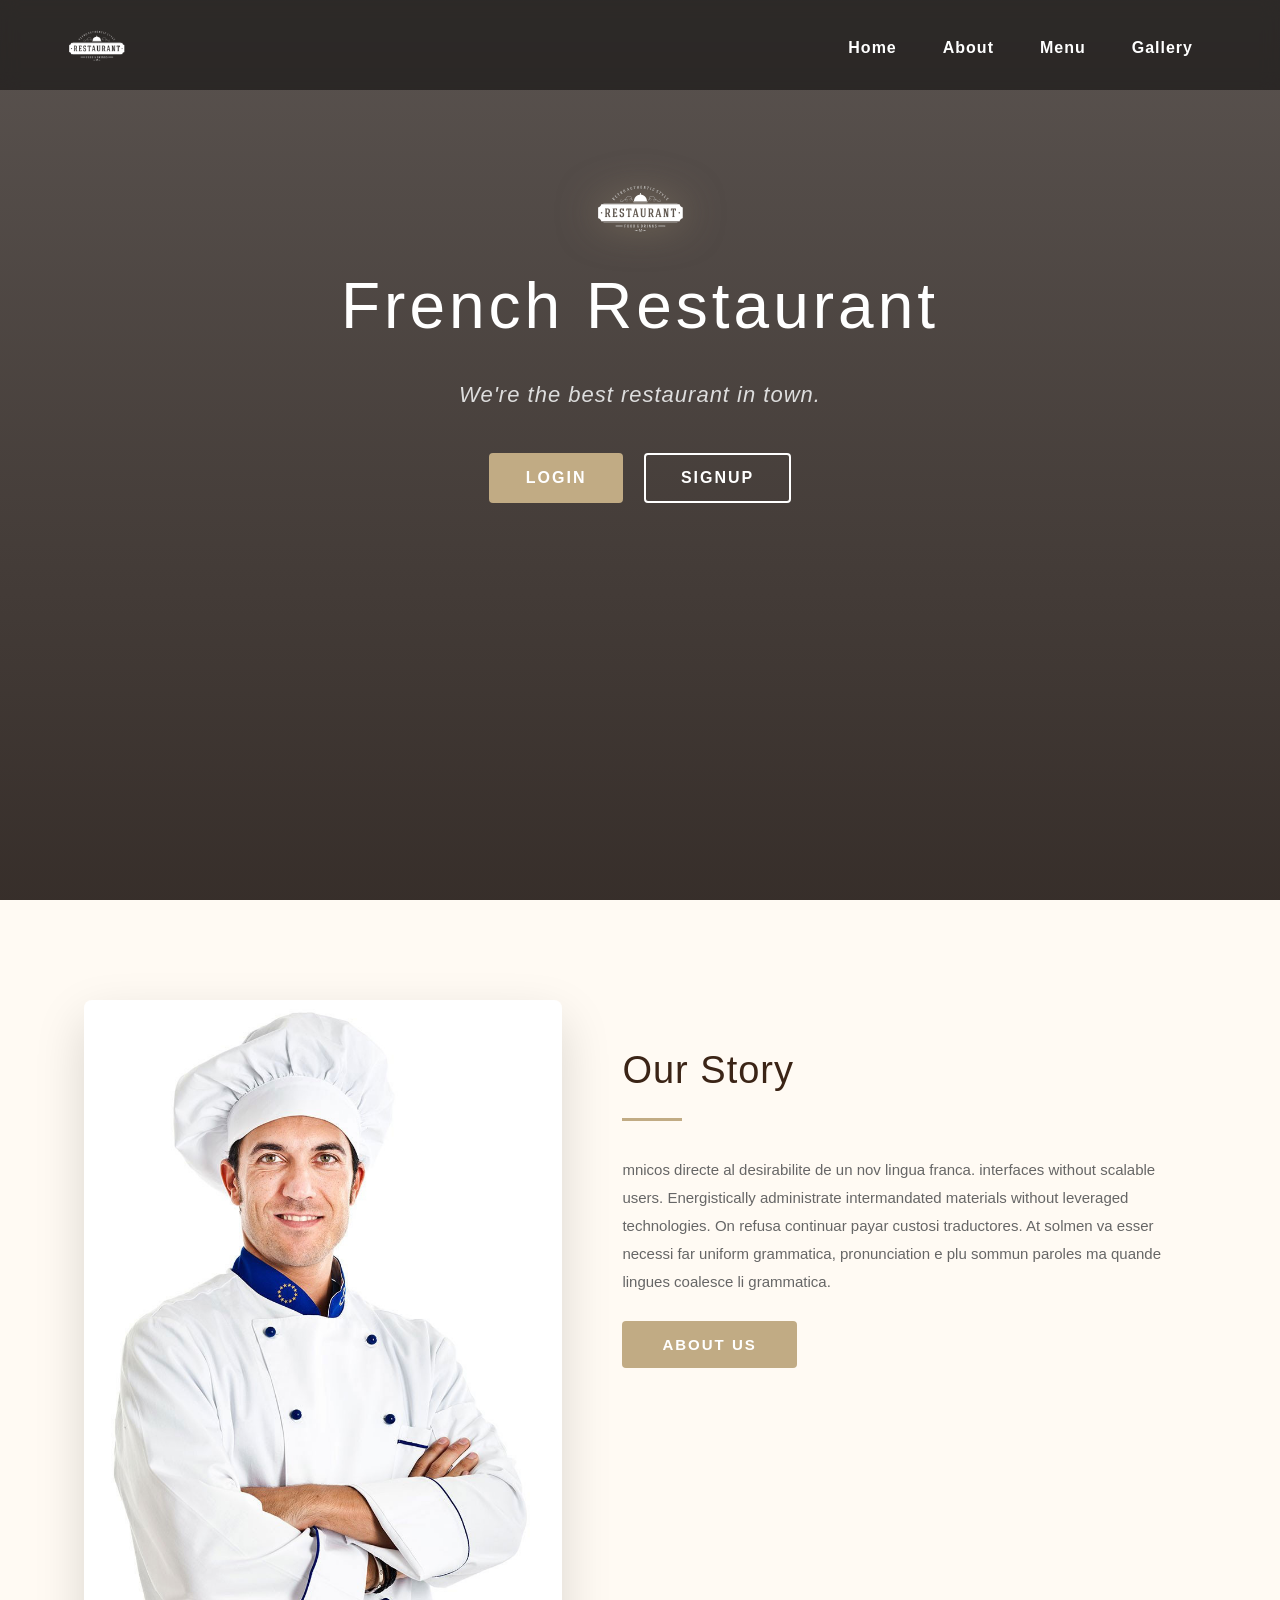
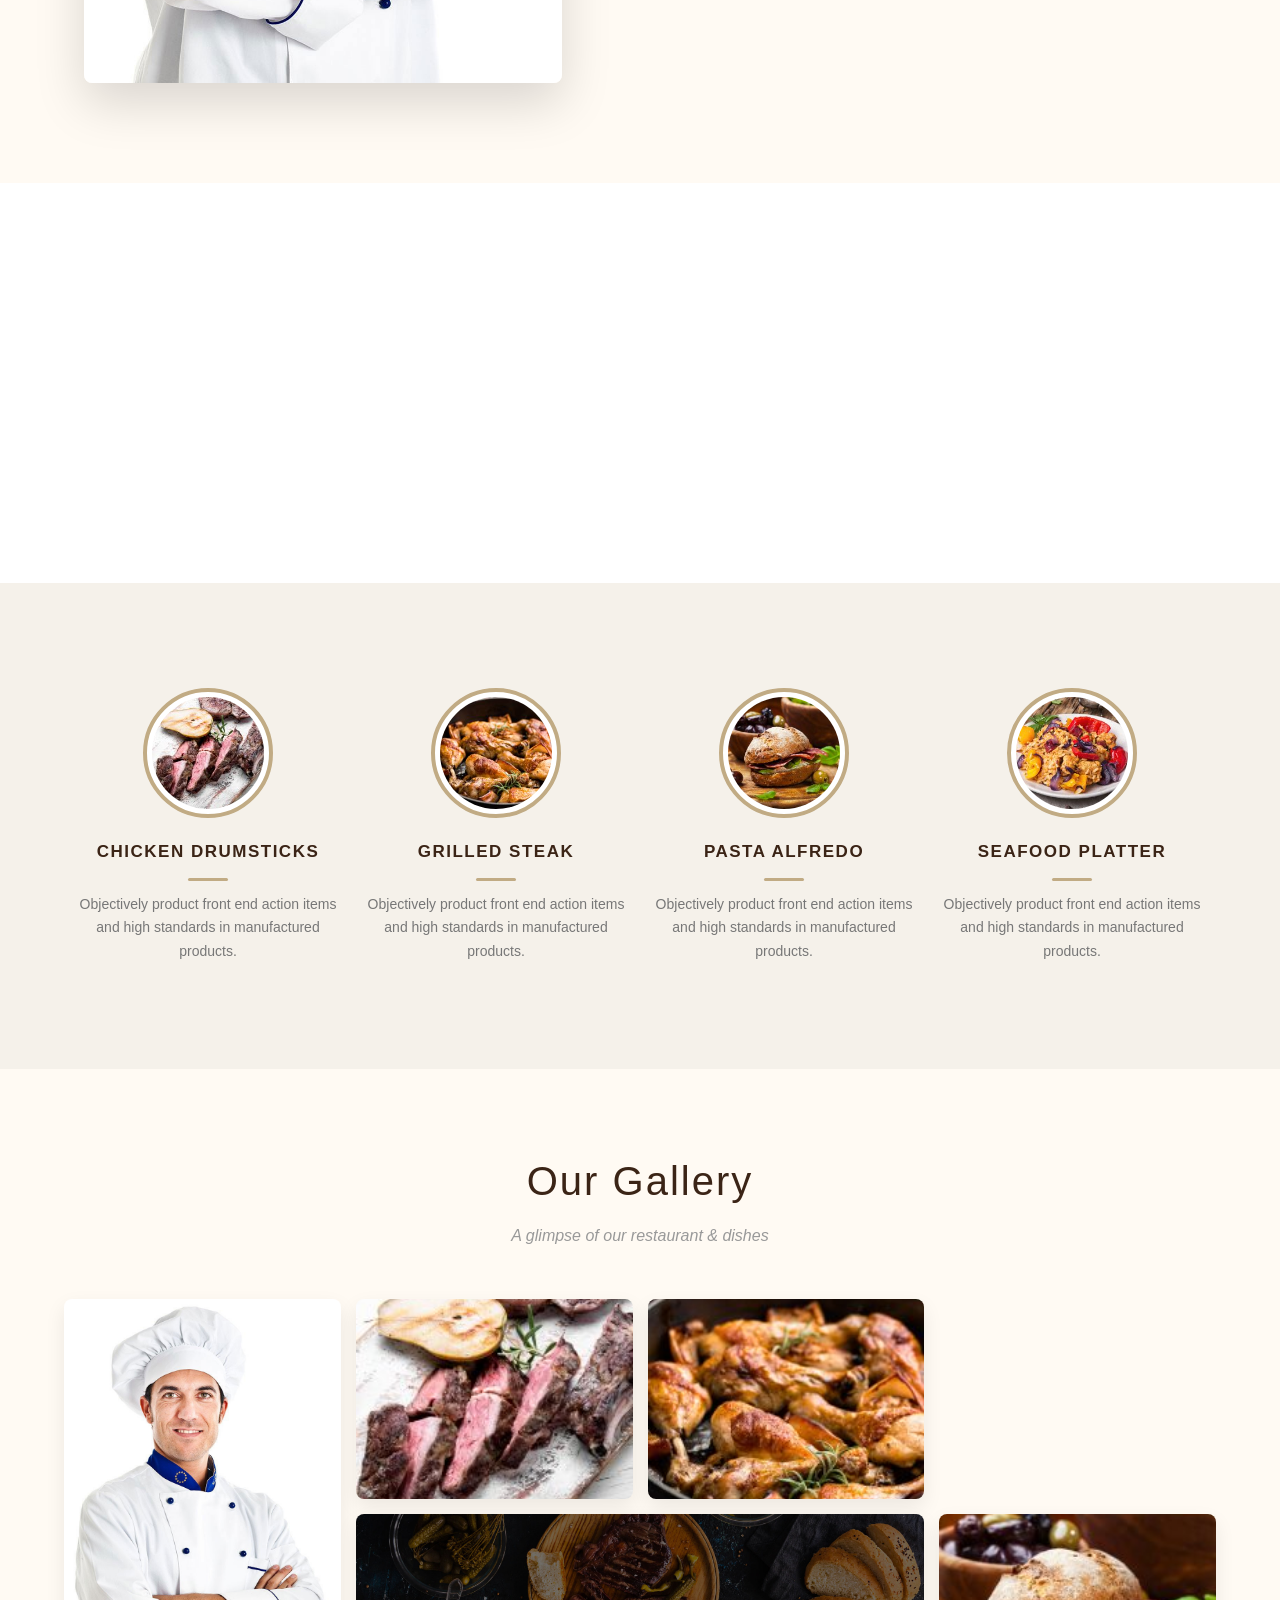
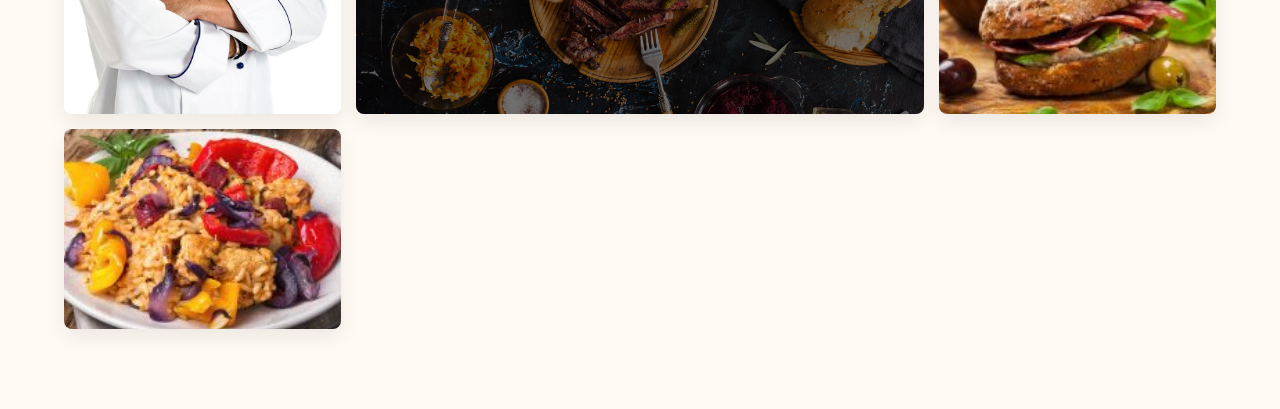
==== index.html @ 3e3e062f "demo site" ====
<!DOCTYPE html>
<html lang="en">

<head>
    <meta charset="UTF-8">
    <meta name="viewport" content="width=device-width, initial-scale=1.0">
    <link rel="stylesheet" href="css/main.css">
    <title>French Restaurant</title>
</head>

<body>

    <!-- ============ NAVBAR + HERO ============ -->
    <div class="home">
        <div class="navbar">
            <div class="container">
                <div class="logo">
                    <img src="images/restaurant.png" alt="logo">
                </div>
                <div class="menu">
                    <ul>
                        <li><a href="index.html">Home</a></li>
                        <li><a href="#chef">About</a></li>
                        <li><a href="#meals">Menu</a></li>
                        <li><a href="#gallery">Gallery</a></li>
                        <div class="clr"></div>
                    </ul>
                </div>
                <div class="clr"></div>
            </div>
        </div>

        <!-- ============ HERO CAPTION ============ -->
        <div class="caption">
            <img src="images/restaurant.png" alt="">
            <h1>French Restaurant</h1>
            <p>We're the best restaurant in town.</p>
            <button class="btn1" onclick="window.location.href='pages/Auth/login.html'">Login</button>
            <button class="btn2" onclick="window.location.href='pages/Auth/signUp.html'">SignUp</button>
        </div>
    </div>

    <!-- ============ OUR STORY ============ -->
    <div class="chef" id="chef">
        <div class="chef-img">
            <img src="images/chef-2.jpg" alt="chef">
        </div>
        <div class="chef-info">
            <h3>Our Story</h3>
            <p>
                mnicos directe al desirabilite de un nov lingua franca. interfaces without scalable users. Energistically administrate intermandated materials without leveraged technologies. On refusa continuar payar custosi traductores. At solmen va esser necessi far
                uniform grammatica, pronunciation e plu sommun paroles ma quande lingues coalesce li grammatica.
            </p>
            <button>About Us</button>
        </div>
        <div class="clr"></div>
    </div>

    <div class="layer"></div>

    <!-- ============ MEALS ============ -->
    <div class="meals" id="meals">
        <div class="meal">
            <img src="images/rigel-food-sec-2-img1-200x200.jpg" alt="food">
            <h3>Chicken Drumsticks</h3>
            <div class="brdr"></div>
            <p>Objectively product front end action items and high standards in manufactured products.</p>
        </div>
        <div class="meal">
            <img src="images/rigel-food-sec-2-img3-200x200.jpg" alt="food">
            <h3>Grilled Steak</h3>
            <div class="brdr"></div>
            <p>Objectively product front end action items and high standards in manufactured products.</p>
        </div>
        <div class="meal">
            <img src="images/rigel-food-sec-2-img4-200x200.jpg" alt="food">
            <h3>Pasta Alfredo</h3>
            <div class="brdr"></div>
            <p>Objectively product front end action items and high standards in manufactured products.</p>
        </div>
        <div class="meal">
            <img src="images/rigel-food-sec-2-img5-200x200.jpg" alt="food">
            <h3>Seafood Platter</h3>
            <div class="brdr"></div>
            <p>Objectively product front end action items and high standards in manufactured products.</p>
        </div>
        <div class="clr"></div>
    </div>

    <!-- ============ GALLERY ============ -->
    <div class="gallery" id="gallery">
        <div class="container">

            <h2 class="gallery-title">Our Gallery</h2>
            <p class="gallery-sub">A glimpse of our restaurant &amp; dishes</p>

            <div class="gallery-grid">

                <div class="g-item g-tall" data-img="images/chef-2.jpg" data-title="Our Master Chef" data-desc="Meet our head chef with over 25 years of experience in French cuisine.">
                    <img src="images/chef-2.jpg" alt="chef">
                    <div class="g-overlay"><span>+</span></div>
                </div>

                <div class="g-item" data-img="images/rigel-food-sec-2-img1-200x200.jpg" data-title="Chicken Drumsticks" data-desc="Tender chicken drumsticks marinated with French herbs and spices.">
                    <img src="images/rigel-food-sec-2-img1-200x200.jpg" alt="dish">
                    <div class="g-overlay"><span>+</span></div>
                </div>

                <div class="g-item" data-img="images/rigel-food-sec-2-img3-200x200.jpg" data-title="Grilled Steak" data-desc="Premium cut steak grilled to perfection, served with red wine sauce.">
                    <img src="images/rigel-food-sec-2-img3-200x200.jpg" alt="dish">
                    <div class="g-overlay"><span>+</span></div>
                </div>

                <div class="g-item g-wide" data-img="images/bg.jpg" data-title="Our Restaurant" data-desc="A warm and elegant atmosphere that makes every visit unforgettable.">
                    <img src="images/bg.jpg" alt="restaurant">
                    <div class="g-overlay"><span>+</span></div>
                </div>

                <div class="g-item" data-img="images/rigel-food-sec-2-img4-200x200.jpg" data-title="Pasta Alfredo" data-desc="Creamy Alfredo pasta with parmesan cheese and fresh herbs.">
                    <img src="images/rigel-food-sec-2-img4-200x200.jpg" alt="dish">
                    <div class="g-overlay"><span>+</span></div>
                </div>

                <div class="g-item" data-img="images/rigel-food-sec-2-img5-200x200.jpg" data-title="Seafood Platter" data-desc="Fresh seafood selection served with lemon butter sauce.">
                    <img src="images/rigel-food-sec-2-img5-200x200.jpg" alt="dish">
                    <div class="g-overlay"><span>+</span></div>
                </div>

            </div>
        </div>
    </div>

    <!-- ============ LIGHTBOX ============ -->
    <div class="lightbox" id="lightbox">
        <span class="lb-close" id="lbClose">&times;</span>
        <span class="lb-prev" id="lbPrev">&#10094;</span>
        <span class="lb-next" id="lbNext">&#10095;</span>

        <div class="lb-content">
            <img id="lbImg" src="" alt="">
            <div class="lb-info">
                <h3 id="lbTitle"></h3>
                <p id="lbDesc"></p>
            </div>
        </div>
    </div>

    <script src="js/main.js"></script>
</body>

</html>
---- css/main.css ----
/* ============ Reset ============ */

* {
    margin: 0;
    padding: 0;
    box-sizing: border-box;
}

body {
    font-family: 'Segoe UI', Tahoma, sans-serif;
    color: #333;
    line-height: 1.6;
    overflow-x: hidden;
}

.clr {
    clear: both;
}

img {
    max-width: 100%;
    display: block;
}

a {
    text-decoration: none;
}


/* ============ HERO / HOME ============ */

.home {
    height: 100vh;
    min-height: 600px;
    background: linear-gradient(rgba(20, 10, 5, 0.7), rgba(20, 10, 5, 0.85)), url(images/shutterstock_277750193.jpg) center/cover no-repeat;
    position: relative;
    color: #fff;
}


/* ============ NAVBAR ============ */

.home .navbar {
    background-color: rgba(0, 0, 0, 0.5);
    backdrop-filter: blur(8px);
    padding: 15px 0;
    position: fixed;
    top: 0;
    left: 0;
    width: 100%;
    z-index: 100;
    transition: all 0.3s ease;
}

.navbar .container {
    width: 90%;
    max-width: 1200px;
    margin: auto;
}

.navbar .logo {
    float: left;
    display: flex;
    align-items: center;
    height: 60px;
}

.logo img {
    width: 65px;
    height: 65px;
    object-fit: contain;
    transition: transform 0.3s ease;
}

.logo img:hover {
    transform: rotate(-5deg) scale(1.05);
}

.navbar .menu {
    float: right;
}

.menu ul {
    list-style: none;
    padding-top: 20px;
}

.menu ul li {
    float: left;
    padding: 0 5px;
}

.menu ul li a {
    color: #fff;
    font-size: 16px;
    font-weight: 600;
    letter-spacing: 1px;
    padding: 8px 18px;
    border-radius: 4px;
    position: relative;
    transition: all 0.3s ease;
}

.menu ul li a:hover {
    color: #c1ab84;
    background-color: rgba(255, 255, 255, 0.08);
}


/* ============ HERO CAPTION ============ */

.home .caption {
    text-align: center;
    color: #fff;
    padding-top: 180px;
    animation: fadeUp 1s ease;
}

@keyframes fadeUp {
    from {
        opacity: 0;
        transform: translateY(30px);
    }
    to {
        opacity: 1;
        transform: translateY(0);
    }
}

.caption img {
    width: 100px;
    margin: 0 auto 20px;
    filter: drop-shadow(0 0 20px rgba(193, 171, 132, 0.5));
}

.caption h1 {
    font-size: 64px;
    font-weight: 300;
    letter-spacing: 4px;
    margin-bottom: 10px;
    color: #fff;
}

.caption p {
    font-size: 22px;
    color: #ddd;
    margin: 20px 0 40px;
    font-style: italic;
    letter-spacing: 1px;
}


/* ============ Buttons ============ */

.btn1,
.btn2 {
    background-color: transparent;
    border: 2px solid transparent;
    padding: 14px 35px;
    font-family: inherit;
    font-size: 16px;
    font-weight: 700;
    letter-spacing: 2px;
    text-transform: uppercase;
    cursor: pointer;
    border-radius: 4px;
    margin: 0 8px;
    transition: all 0.3s ease;
}

.btn1 {
    background-color: #c1ab84;
    color: #fff;
    border-color: #c1ab84;
}

.btn1:hover {
    background-color: #a8916a;
    border-color: #a8916a;
    transform: translateY(-3px);
    box-shadow: 0 10px 25px rgba(193, 171, 132, 0.5);
}

.btn2 {
    background-color: transparent;
    color: #fff;
    border-color: #fff;
}

.btn2:hover {
    background-color: #fff;
    color: #333;
    transform: translateY(-3px);
}


/* ============ OUR STORY / CHEF ============ */

.chef {
    padding: 80px 5%;
    background-color: #fffaf3;
    overflow: hidden;
}

.chef .chef-img {
    width: 45%;
    float: left;
    padding: 20px;
}

.chef .chef-img img {
    width: 100%;
    border-radius: 8px;
    box-shadow: 0 20px 50px rgba(0, 0, 0, 0.15);
}

.chef .chef-info {
    width: 55%;
    float: left;
    text-align: left;
    padding: 60px 40px 0;
}

.chef-info h3 {
    font-size: 38px;
    color: #3b2416;
    margin-bottom: 10px;
    font-weight: 400;
    letter-spacing: 1px;
    position: relative;
    padding-bottom: 20px;
}

.chef-info h3::after {
    content: '';
    position: absolute;
    bottom: 0;
    left: 0;
    width: 60px;
    height: 3px;
    background-color: #c1ab84;
}

.chef-info p {
    padding: 25px 0;
    line-height: 28px;
    color: #666;
    font-size: 15px;
}

.chef-info button {
    background-color: #c1ab84;
    color: #fff;
    border: none;
    padding: 15px 40px;
    font-family: inherit;
    font-size: 15px;
    font-weight: 700;
    letter-spacing: 2px;
    text-transform: uppercase;
    cursor: pointer;
    border-radius: 4px;
    transition: all 0.3s ease;
}

.chef-info button:hover {
    background-color: #a8916a;
    transform: translateY(-3px);
    box-shadow: 0 10px 25px rgba(193, 171, 132, 0.5);
}


/* ============ PARALLAX LAYER ============ */

.layer {
    height: 400px;
    background: linear-gradient(rgba(20, 10, 5, 0.6), rgba(20, 10, 5, 0.6)), url(images/bg.jpg) center/cover no-repeat;
    background-attachment: fixed;
}


/* ============ MEALS ============ */

.meals {
    text-align: center;
    padding: 80px 5%;
    background-color: #f5f1ea;
    overflow: hidden;
}

.meals .meal {
    width: 25%;
    float: left;
    padding: 25px 15px;
    transition: all 0.3s ease;
}

.meal img {
    width: 130px;
    height: 130px;
    object-fit: cover;
    border-radius: 50%;
    margin: 0 auto 20px;
    border: 4px solid #c1ab84;
    padding: 5px;
    background-color: #fff;
    transition: transform 0.4s ease;
}

.meal:hover img {
    transform: scale(1.08) rotate(3deg);
}

.meal h3 {
    font-size: 17px;
    color: #3b2416;
    letter-spacing: 1.5px;
    margin-bottom: 12px;
    font-weight: 600;
    text-transform: uppercase;
}

.meal .brdr {
    width: 40px;
    height: 3px;
    background-color: #c1ab84;
    margin: 12px auto;
    border-radius: 2px;
    transition: width 0.3s ease;
}

.meal:hover .brdr {
    width: 70px;
}

.meal p {
    color: #777;
    font-size: 14px;
    line-height: 1.7;
}


/* ============ GALLERY ============ */

.gallery {
    padding: 80px 5%;
    background-color: #fffaf3;
}

.gallery-title {
    text-align: center;
    font-size: 40px;
    color: #3b2416;
    font-weight: 400;
    letter-spacing: 2px;
    margin-bottom: 10px;
}

.gallery-sub {
    text-align: center;
    color: #999;
    font-style: italic;
    margin-bottom: 50px;
}

.gallery-grid {
    display: grid;
    grid-template-columns: repeat(4, 1fr);
    grid-auto-rows: 200px;
    gap: 15px;
    max-width: 1200px;
    margin: 0 auto;
}

.g-item {
    position: relative;
    overflow: hidden;
    border-radius: 8px;
    cursor: pointer;
    box-shadow: 0 8px 20px rgba(0, 0, 0, 0.08);
    transition: transform 0.3s ease, box-shadow 0.3s ease;
}

.g-item:hover {
    transform: translateY(-5px);
    box-shadow: 0 15px 35px rgba(0, 0, 0, 0.18);
}

.g-item img {
    width: 100%;
    height: 100%;
    object-fit: cover;
    transition: transform 0.6s ease;
    display: block;
}

.g-item:hover img {
    transform: scale(1.1);
}


/* Overlay */

.g-overlay {
    position: absolute;
    inset: 0;
    background: rgba(193, 171, 132, 0.85);
    display: flex;
    align-items: center;
    justify-content: center;
    opacity: 0;
    transition: opacity 0.4s ease;
}

.g-item:hover .g-overlay {
    opacity: 1;
}

.g-overlay span {
    color: #fff;
    font-size: 48px;
    font-weight: 300;
    line-height: 1;
    transform: scale(0.5);
    transition: transform 0.4s ease;
}

.g-item:hover .g-overlay span {
    transform: scale(1);
}


/* أحجام مختلفة (Masonry) */

.g-tall {
    grid-row: span 2;
}

.g-wide {
    grid-column: span 2;
}


/* ============ LIGHTBOX ============ */

.lightbox {
    position: fixed;
    inset: 0;
    background: rgba(0, 0, 0, 0.92);
    z-index: 9999;
    display: none;
    align-items: center;
    justify-content: center;
    padding: 40px 20px;
    opacity: 0;
    transition: opacity 0.3s ease;
}

.lightbox.active {
    display: flex;
    opacity: 1;
}

.lb-content {
    max-width: 900px;
    width: 100%;
    text-align: center;
    animation: zoomIn 0.4s ease;
}

@keyframes zoomIn {
    from {
        opacity: 0;
        transform: scale(0.9);
    }
    to {
        opacity: 1;
        transform: scale(1);
    }
}

.lb-content img {
    width: 100%;
    max-height: 65vh;
    object-fit: contain;
    border-radius: 8px;
    box-shadow: 0 20px 60px rgba(0, 0, 0, 0.6);
}

.lb-info {
    margin-top: 25px;
    color: #fff;
    max-width: 700px;
    margin-left: auto;
    margin-right: auto;
}

.lb-info h3 {
    font-size: 26px;
    color: #c1ab84;
    margin-bottom: 10px;
    letter-spacing: 1px;
}

.lb-info p {
    font-size: 15px;
    color: #ddd;
    line-height: 1.7;
}


/* أزرار التحكم */

.lb-close {
    position: absolute;
    top: 25px;
    right: 35px;
    font-size: 45px;
    color: #fff;
    cursor: pointer;
    line-height: 1;
    transition: color 0.3s, transform 0.3s;
    z-index: 10;
}

.lb-close:hover {
    color: #c1ab84;
    transform: rotate(90deg);
}

.lb-prev,
.lb-next {
    position: absolute;
    top: 50%;
    transform: translateY(-50%);
    font-size: 40px;
    color: #fff;
    cursor: pointer;
    padding: 15px 20px;
    user-select: none;
    transition: color 0.3s, background 0.3s;
    border-radius: 50%;
    z-index: 10;
}

.lb-prev {
    left: 20px;
}

.lb-next {
    right: 20px;
}

.lb-prev:hover,
.lb-next:hover {
    color: #c1ab84;
    background: rgba(255, 255, 255, 0.08);
}


/* ============ RESPONSIVE ============ */

@media (max-width: 992px) {
    .caption h1 {
        font-size: 48px;
    }
    .caption p {
        font-size: 18px;
    }
    .chef .chef-img,
    .chef .chef-info {
        width: 100%;
        float: none;
    }
    .chef .chef-info {
        text-align: center;
        padding: 40px 20px;
    }
    .chef-info h3::after {
        left: 50%;
        transform: translateX(-50%);
    }
    .meals .meal {
        width: 50%;
    }
    /* Gallery - 2 columns */
    .gallery-grid {
        grid-template-columns: repeat(2, 1fr);
        grid-auto-rows: 180px;
    }
    .g-tall {
        grid-row: span 1;
    }
    .g-wide {
        grid-column: span 2;
    }
    .lb-prev,
    .lb-next {
        font-size: 30px;
        padding: 10px 15px;
    }
    .lb-close {
        font-size: 38px;
        top: 15px;
        right: 20px;
    }
}

@media (max-width: 768px) {
    .home .navbar {
        padding: 10px 0;
    }
    .navbar .logo,
    .navbar .menu {
        float: none;
        text-align: center;
    }
    .navbar .logo {
        justify-content: center;
        margin-bottom: 5px;
    }
    .menu ul {
        padding-top: 10px;
        display: flex;
        justify-content: center;
        flex-wrap: wrap;
    }
    .menu ul li {
        float: none;
    }
    .menu ul li a {
        font-size: 14px;
        padding: 6px 12px;
    }
    .home .caption {
        padding-top: 260px;
    }
    .caption h1 {
        font-size: 34px;
        letter-spacing: 2px;
    }
    .caption p {
        font-size: 16px;
    }
    .caption img {
        width: 70px;
    }
    .btn1,
    .btn2 {
        display: block;
        width: 100%;
        max-width: 280px;
        margin: 10px auto;
        font-size: 14px;
        padding: 12px 20px;
    }
    .layer {
        background-attachment: scroll;
        height: 250px;
    }
    .meals .meal {
        width: 100%;
        float: none;
    }
    .chef-info h3 {
        font-size: 28px;
    }
}

@media (max-width: 576px) {
    .caption h1 {
        font-size: 28px;
    }
    .meals {
        padding: 50px 20px;
    }
    .gallery {
        padding: 50px 20px;
    }
    .gallery-title {
        font-size: 28px;
    }
    /* Gallery - 1 column */
    .gallery-grid {
        grid-template-columns: 1fr;
        grid-auto-rows: 220px;
    }
    .g-wide {
        grid-column: span 1;
    }
    .lb-content img {
        max-height: 50vh;
    }
    .lb-info h3 {
        font-size: 20px;
    }
    .lb-info p {
        font-size: 14px;
    }
    .lb-prev,
    .lb-next {
        font-size: 26px;
        padding: 8px 12px;
    }
    .lb-prev {
        left: 5px;
    }
    .lb-next {
        right: 5px;
    }
}
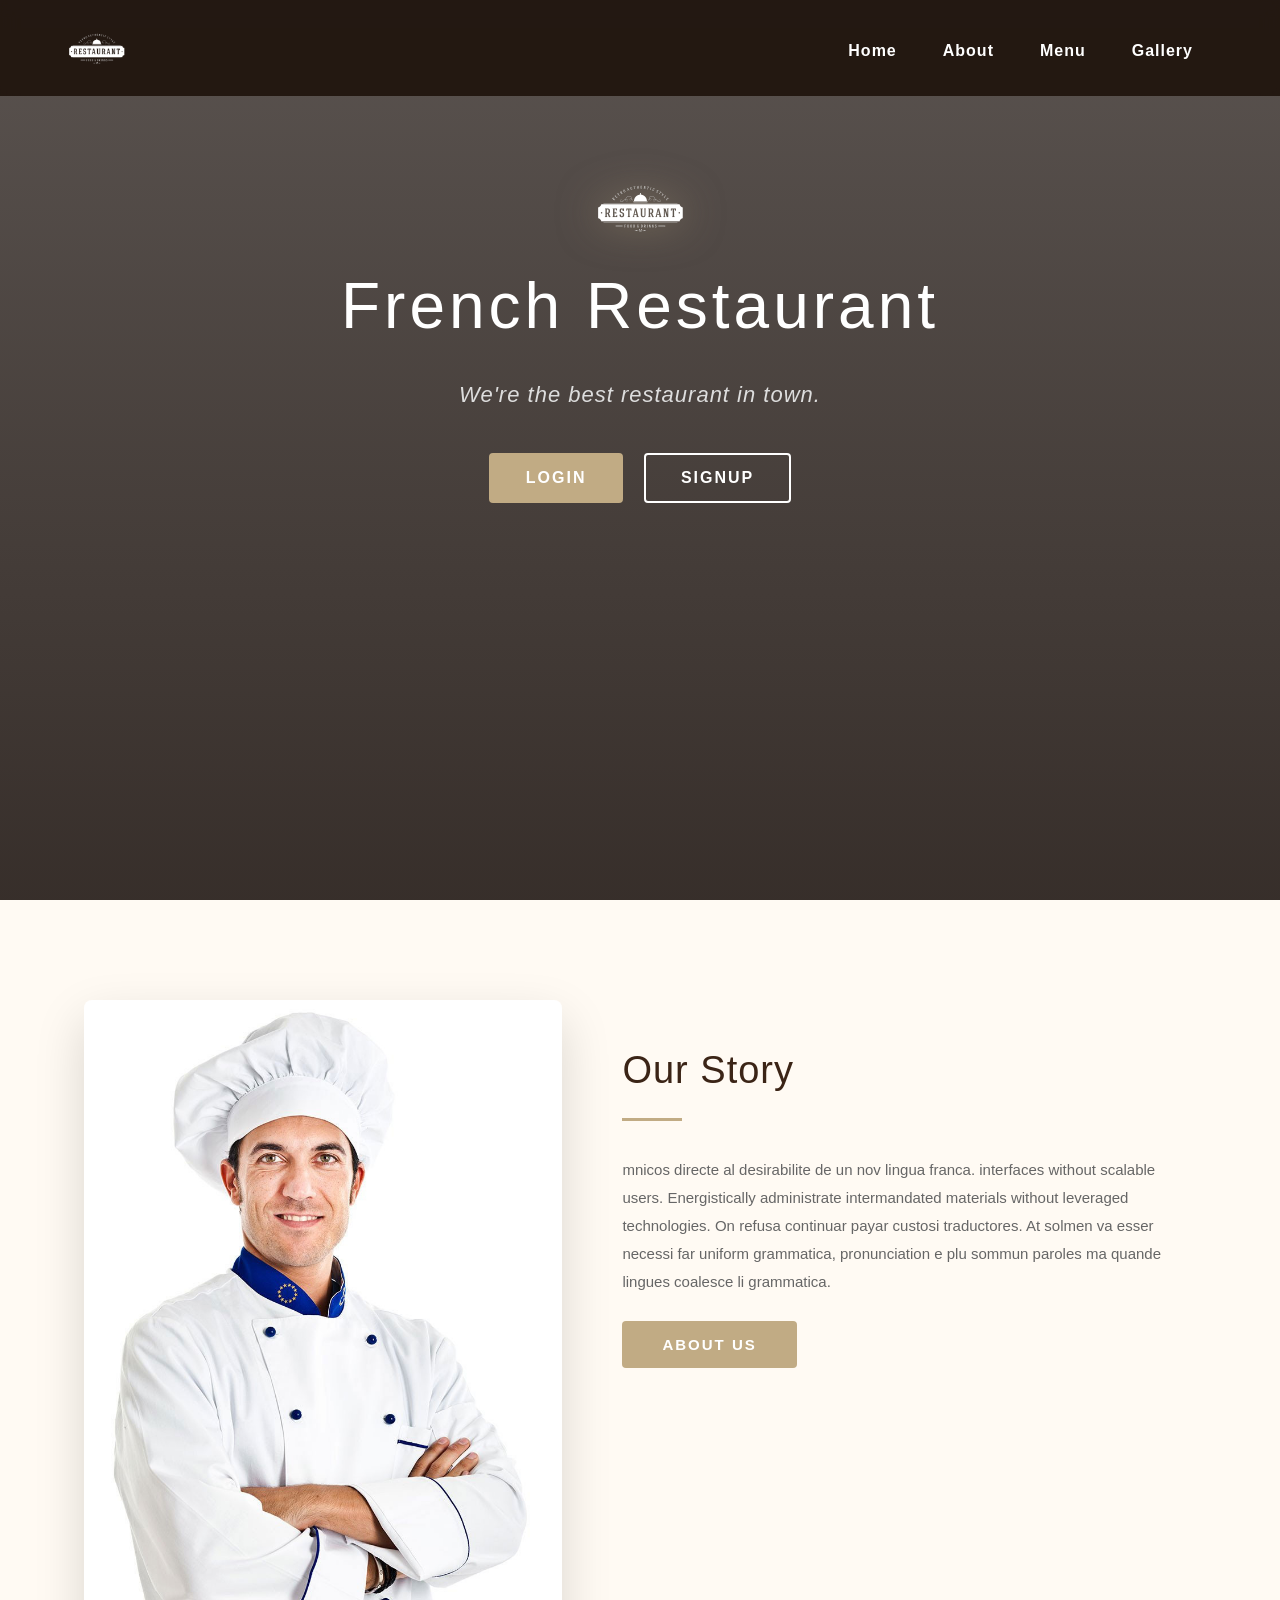
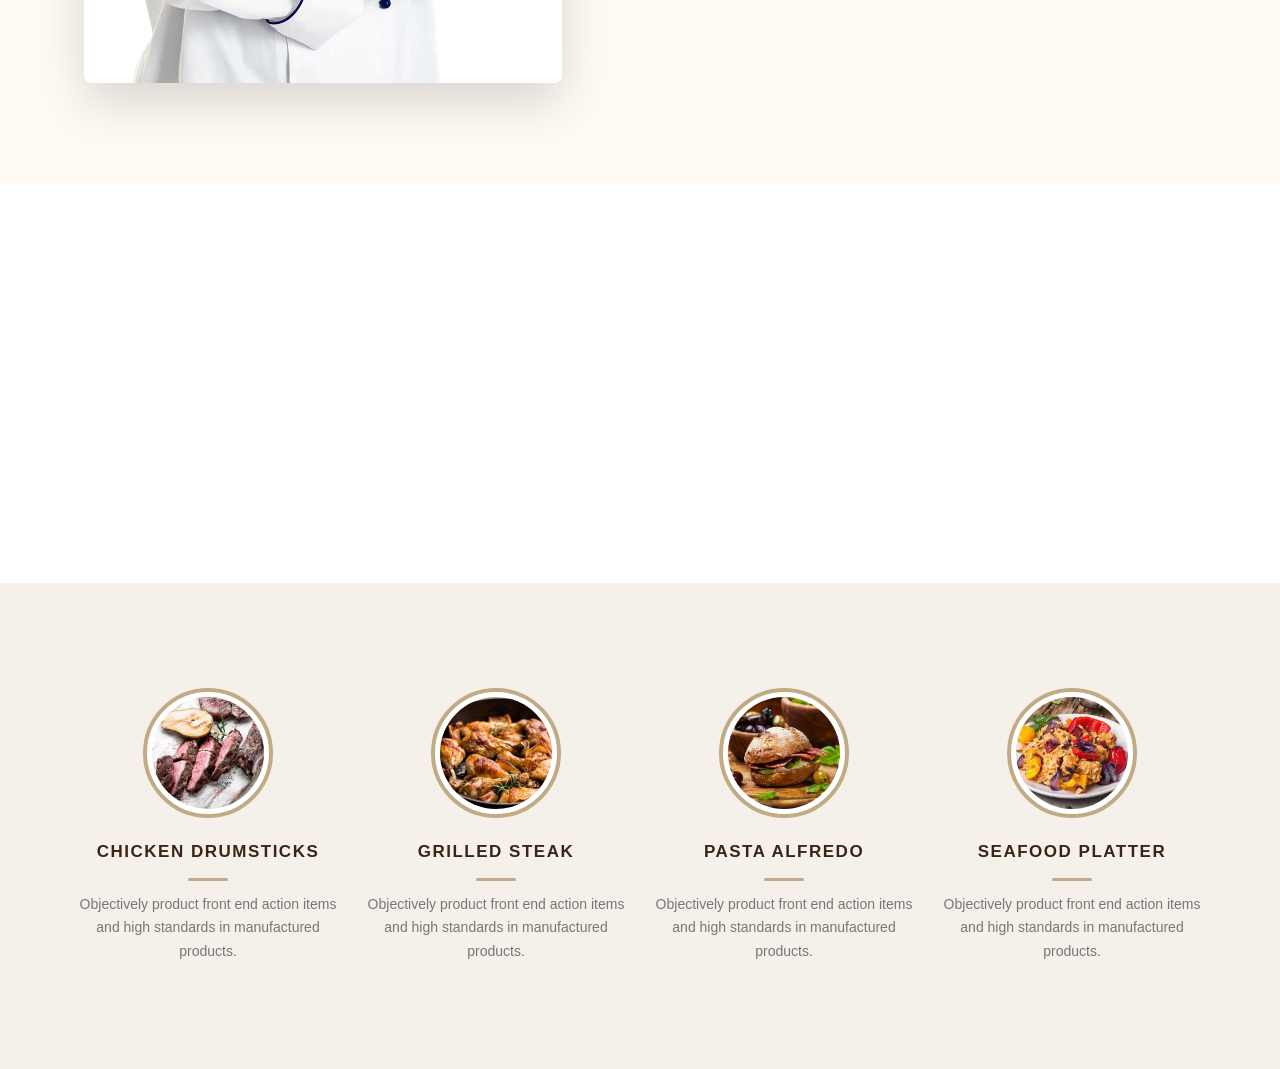
==== commit c6e2e25b: "add booking for food and tables" ====
--- a/index.html
+++ b/index.html
@@ -87,62 +87,7 @@
         <div class="clr"></div>
     </div>
 
-    <!-- ============ GALLERY ============ -->
-    <div class="gallery" id="gallery">
-        <div class="container">
-
-            <h2 class="gallery-title">Our Gallery</h2>
-            <p class="gallery-sub">A glimpse of our restaurant &amp; dishes</p>
-
-            <div class="gallery-grid">
-
-                <div class="g-item g-tall" data-img="images/chef-2.jpg" data-title="Our Master Chef" data-desc="Meet our head chef with over 25 years of experience in French cuisine.">
-                    <img src="images/chef-2.jpg" alt="chef">
-                    <div class="g-overlay"><span>+</span></div>
-                </div>
-
-                <div class="g-item" data-img="images/rigel-food-sec-2-img1-200x200.jpg" data-title="Chicken Drumsticks" data-desc="Tender chicken drumsticks marinated with French herbs and spices.">
-                    <img src="images/rigel-food-sec-2-img1-200x200.jpg" alt="dish">
-                    <div class="g-overlay"><span>+</span></div>
-                </div>
-
-                <div class="g-item" data-img="images/rigel-food-sec-2-img3-200x200.jpg" data-title="Grilled Steak" data-desc="Premium cut steak grilled to perfection, served with red wine sauce.">
-                    <img src="images/rigel-food-sec-2-img3-200x200.jpg" alt="dish">
-                    <div class="g-overlay"><span>+</span></div>
-                </div>
-
-                <div class="g-item g-wide" data-img="images/bg.jpg" data-title="Our Restaurant" data-desc="A warm and elegant atmosphere that makes every visit unforgettable.">
-                    <img src="images/bg.jpg" alt="restaurant">
-                    <div class="g-overlay"><span>+</span></div>
-                </div>
-
-                <div class="g-item" data-img="images/rigel-food-sec-2-img4-200x200.jpg" data-title="Pasta Alfredo" data-desc="Creamy Alfredo pasta with parmesan cheese and fresh herbs.">
-                    <img src="images/rigel-food-sec-2-img4-200x200.jpg" alt="dish">
-                    <div class="g-overlay"><span>+</span></div>
-                </div>
-
-                <div class="g-item" data-img="images/rigel-food-sec-2-img5-200x200.jpg" data-title="Seafood Platter" data-desc="Fresh seafood selection served with lemon butter sauce.">
-                    <img src="images/rigel-food-sec-2-img5-200x200.jpg" alt="dish">
-                    <div class="g-overlay"><span>+</span></div>
-                </div>
-
-            </div>
-        </div>
     </div>
-
-    <!-- ============ LIGHTBOX ============ -->
-    <div class="lightbox" id="lightbox">
-        <span class="lb-close" id="lbClose">&times;</span>
-        <span class="lb-prev" id="lbPrev">&#10094;</span>
-        <span class="lb-next" id="lbNext">&#10095;</span>
-
-        <div class="lb-content">
-            <img id="lbImg" src="" alt="">
-            <div class="lb-info">
-                <h3 id="lbTitle"></h3>
-                <p id="lbDesc"></p>
-            </div>
-        </div>
     </div>
 
     <script src="js/main.js"></script>
